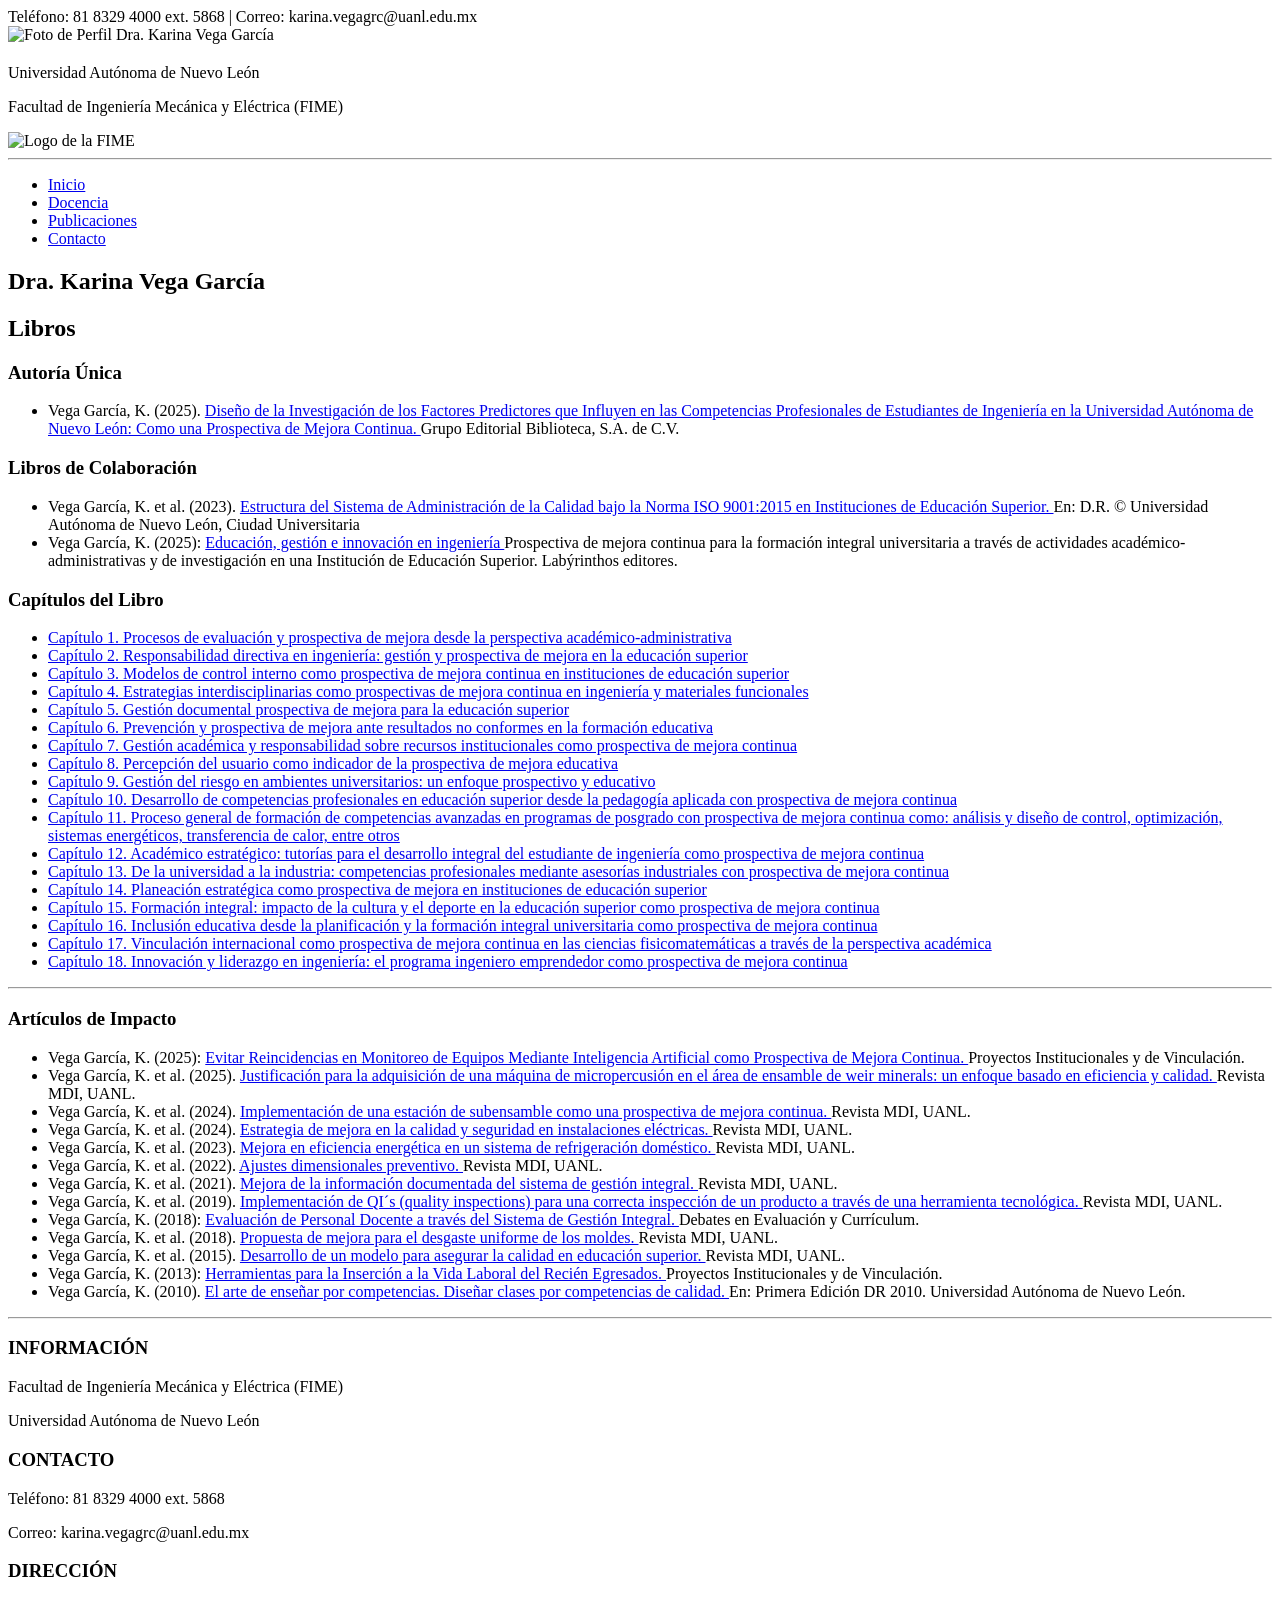
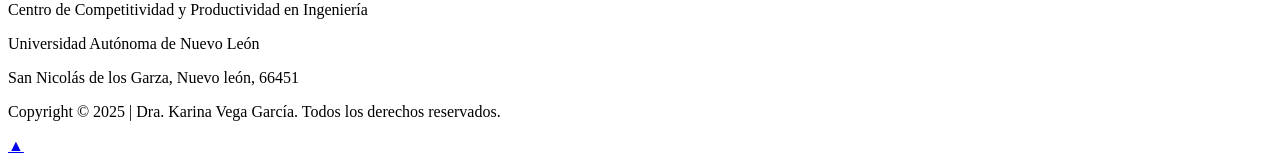
==== publicaciones.html @ 1be4e5f9 "Update publicaciones.html" ====
<!DOCTYPE html>
<html lang="es">
<head>
    <meta charset="UTF-8">
    <meta name="viewport" content="width=device-width, initial-scale=1.0">
    <title>Dra. Karina Vega García - Publicaciones</title>
    <link rel="stylesheet" href="styles.css"> 
</head>
<body>

    <div class="top-bar-wrapper">
        <div class="top-bar-content">
            <span>Teléfono: 81 8329 4000 ext. 5868</span> | <span>Correo: karina.vegagrc@uanl.edu.mx</span>
        </div>
    </div>

    <div class="header-main-wrapper">
        <div class="header-info-content">
            <div class="profile-header">
                <img src="karina_vega.jpg" alt="Foto de Perfil Dra. Karina Vega García" class="profile-pic-large">
                <div class="text-info">
                    <h2></h2> 
                    <p>Universidad Autónoma de Nuevo León</p>
                    <p>Facultad de Ingeniería Mecánica y Eléctrica (FIME)</p>
                </div>
            </div>
            <div class="university-logo">
                <img src="fime-logo.png" alt="Logo de la FIME" class="uni-logo"> 
            </div>
        </div>
        <hr class="header-separator">
    </div>

    <nav class="main-nav-lines">
        <div class="nav-content">
            <ul>
                <li><a href="index.html">Inicio</a></li>
                <li><a href="docencia.html">Docencia</a></li>
                <li><a href="publicaciones.html" class="active">Publicaciones</a></li>
                <li><a href="contacto.html">Contacto</a></li>
            </ul>
        </div>
    </nav>

    <section id="name-title" class="name-section-title">
        <div class="name-content-wrapper">
            <h1>Dra. Karina Vega García</h1>
        </div>
    </section>

    <div class="container-full-width"> 
        <div class="main-content">

            <section id="publications">
                <h1 class="section-title">Libros</h1>
                
<h3 class="section-title">Autoría Única</h3>
<ul>
    <li>
        Vega García, K. (2025). 
        <a href="https://www.labiblioteca.com.mx/product-page/dise%C3%B1o-de-la-investigaci%C3%B3n-de-los-factores-predictores-que-influyen" target="_blank">
            Diseño de la Investigación de los Factores Predictores que Influyen en las Competencias Profesionales de Estudiantes de Ingeniería en la Universidad Autónoma de Nuevo León: Como una Prospectiva de Mejora Continua.
        </a>
        Grupo Editorial Biblioteca, S.A. de C.V.
    </li>
</ul>

<h3 class="section-title">Libros de Colaboración</h3>
    <ul>
                    <li>
                        Vega García, K. et al. (2023). 
        <a href="ISBN 978-607-27-2228-61762886632226.pdf" target="_blank">
            Estructura del Sistema de Administración de la Calidad bajo la Norma ISO 9001:2015 en Instituciones de Educación Superior.
        </a> 
        En: D.R. © Universidad Autónoma de Nuevo León, Ciudad Universitaria  
                    </li>
        <li>
            Vega García, K. (2025): 
            <a href="https://drive.google.com/file/d/12n0PKuskRUk8puQH6bVcy0Ap1fVvn__P/view?usp=sharing" target="_blank">
                            Educación, gestión e innovación en ingeniería
            </a>
            Prospectiva de mejora continua para la formación integral universitaria a través de actividades
            académico-administrativas y de investigación en una Institución de Educación Superior. Labýrinthos editores.
        </li>
</ul>

<h3 class="section-title">Capítulos del Libro</h3>
    <ul>
        <li>
            <a href="Docs/CUARTAS EDUCACIÓN, GESTIÓN E INNOVACIÓN EN INGENIERÍA (1).pdf#page=11" target="_blank">
                Capítulo 1. Procesos de evaluación y prospectiva de
                mejora desde la perspectiva académico-administrativa
            </a>
        </li>
        <li>
            <a href="Docs/CUARTAS EDUCACIÓN, GESTIÓN E INNOVACIÓN EN INGENIERÍA (1).pdf#page=23" target="_blank">
                Capítulo 2. Responsabilidad directiva en ingeniería:
                gestión y prospectiva de mejora en la educación
                superior
            </a>
        </li>
        <li>
            <a href="Docs/CUARTAS EDUCACIÓN, GESTIÓN E INNOVACIÓN EN INGENIERÍA (1).pdf#page=47" target="_blank">
                Capítulo 3. Modelos de control interno como
                prospectiva de mejora continua en instituciones de
                educación superior
            </a>
        </li>
        <li>
            <a href="Docs/CUARTAS EDUCACIÓN, GESTIÓN E INNOVACIÓN EN INGENIERÍA (1).pdf#page=59" target="_blank">
                Capítulo 4. Estrategias interdisciplinarias como
                prospectivas de mejora continua en ingeniería y
                materiales funcionales
            </a>
        </li>
        <li>
            <a href="Docs/CUARTAS EDUCACIÓN, GESTIÓN E INNOVACIÓN EN INGENIERÍA (1).pdf#page=75" target="_blank">
                Capítulo 5. Gestión documental prospectiva de mejora
                para la educación superior
            </a>
        </li>
        <li>
            <a href="Docs/CUARTAS EDUCACIÓN, GESTIÓN E INNOVACIÓN EN INGENIERÍA (1).pdf#page=99" target="_blank">
                Capítulo 6. Prevención y prospectiva de mejora ante
                resultados no conformes en la formación educativa
            </a>
        </li>
        <li>
            <a href="Docs/CUARTAS EDUCACIÓN, GESTIÓN E INNOVACIÓN EN INGENIERÍA (1).pdf#page=111" target="_blank">
                Capítulo 7. Gestión académica y responsabilidad sobre
                recursos institucionales como prospectiva de mejora
                continua
            </a>
        </li>
        <li>
            <a href="Docs/CUARTAS EDUCACIÓN, GESTIÓN E INNOVACIÓN EN INGENIERÍA (1).pdf#page=127" target="_blank">
                Capítulo 8. Percepción del usuario como indicador de
                la prospectiva de mejora educativa
            </a>
        </li>
        <li>
            <a href="Docs/CUARTAS EDUCACIÓN, GESTIÓN E INNOVACIÓN EN INGENIERÍA (1).pdf#page=139" target="_blank">
                Capítulo 9. Gestión del riesgo en ambientes
                universitarios: un enfoque prospectivo y educativo
            </a>
        </li>
        <li>
            <a href="Docs/CUARTAS EDUCACIÓN, GESTIÓN E INNOVACIÓN EN INGENIERÍA (1).pdf#page=151" target="_blank">
                Capítulo 10. Desarrollo de competencias profesionales
                en educación superior desde la pedagogía aplicada con
                prospectiva de mejora continua
            </a>
        </li>
        <li>
            <a href="Docs/CUARTAS EDUCACIÓN, GESTIÓN E INNOVACIÓN EN INGENIERÍA (1).pdf#page=165" target="_blank">
                Capítulo 11. Proceso general de formación de
                competencias avanzadas en programas de posgrado
                con prospectiva de mejora continua como: análisis y
                diseño de control, optimización, sistemas energéticos,
                transferencia de calor, entre otros
            </a>
        </li>
        <li>
            <a href="Docs/CUARTAS EDUCACIÓN, GESTIÓN E INNOVACIÓN EN INGENIERÍA (1).pdf#page=179" target="_blank">
                Capítulo 12. Académico estratégico: tutorías para el
                desarrollo integral del estudiante de ingeniería como
                prospectiva de mejora continua
            </a>
        </li>
        <li>
            <a href="Docs/CUARTAS EDUCACIÓN, GESTIÓN E INNOVACIÓN EN INGENIERÍA (1).pdf#page=187" target="_blank">
                Capítulo 13. De la universidad a la industria:
                competencias profesionales mediante asesorías
                industriales con prospectiva de mejora continua
            </a>
        </li>
        <li>
            <a href="Docs/CUARTAS EDUCACIÓN, GESTIÓN E INNOVACIÓN EN INGENIERÍA (1).pdf#page=197" target="_blank">
                Capítulo 14. Planeación estratégica como prospectiva
                de mejora en instituciones de educación superior
            </a>
        </li>
        <li>
            <a href="Docs/CUARTAS EDUCACIÓN, GESTIÓN E INNOVACIÓN EN INGENIERÍA (1).pdf#page=207" target="_blank">
                Capítulo 15. Formación integral: impacto de la cultura y
                el deporte en la educación superior como prospectiva
                de mejora continua
            </a>
        </li>
        <li>
            <a href="Docs/CUARTAS EDUCACIÓN, GESTIÓN E INNOVACIÓN EN INGENIERÍA (1).pdf#page=219" target="_blank">
                Capítulo 16. Inclusión educativa desde la planificación
                y la formación integral universitaria como prospectiva
                de mejora continua
            </a>
        </li>
        <li>
            <a href="Docs/CUARTAS EDUCACIÓN, GESTIÓN E INNOVACIÓN EN INGENIERÍA (1).pdf#page=233" target="_blank">
                Capítulo 17. Vinculación internacional como
                prospectiva de mejora continua en las ciencias
                fisicomatemáticas a través de la perspectiva académica
            </a>
        </li>
        <li>
            <a href="Docs/CUARTAS EDUCACIÓN, GESTIÓN E INNOVACIÓN EN INGENIERÍA (1).pdf#page=245" target="_blank">
                Capítulo 18. Innovación y liderazgo en ingeniería: el
                programa ingeniero emprendedor como prospectiva de
                mejora continua
            </a>
        </li>
    </ul>
                
<hr>
            
            <section id="publications">
                <h1 class="section-title">Artículos de Impacto</h1>
                
                <ul>

                    
                    <li>
                        Vega García, K. (2025): <a href="https://tlapiakali.conahcyt.mx/s/jBXn7eZQ9JHzLqt" target="_blank">
                            Evitar Reincidencias en Monitoreo de Equipos Mediante Inteligencia Artificial como Prospectiva de Mejora Continua.
                        </a>
                        Proyectos Institucionales y de Vinculación.
                    </li>
                    <li>
                        Vega García, K. et al. (2025). 
                        <a href="https://mdi.uanl.mx/index.php/revista/article/view/329" target="_blank">
                            Justificación para la adquisición de una máquina de micropercusión en el área de ensamble de weir minerals: un enfoque basado en eficiencia y calidad.
                        </a> 
                        Revista MDI, UANL.
                    </li>

                    <li>
                        Vega García, K. et al. (2024). 
                        <a href="https://mdi.uanl.mx/index.php/revista/article/view/331" target="_blank">
                            Implementación de una estación de subensamble como una prospectiva de mejora continua.
                        </a> 
                        Revista MDI, UANL.
                    </li>
                    <li>
                        Vega García, K. et al. (2024). 
                        <a href="https://mdi.uanl.mx/index.php/revista/article/view/241" target="_blank">
                            Estrategia de mejora en la calidad y seguridad en instalaciones eléctricas.
                        </a> 
                        Revista MDI, UANL.
                    </li>
                    
                    <li>
                        Vega García, K. et al. (2023). 
                        <a href="https://mdi.uanl.mx/index.php/revista/article/view/309" target="_blank">
                            Mejora en eficiencia energética en un sistema de refrigeración doméstico.
                        </a> 
                        Revista MDI, UANL.
                    </li>
                    
                    <li>
                        Vega García, K. et al. (2022). 
                        <a href="https://mdi.uanl.mx/index.php/revista/article/view/295" target="_blank">
                            Ajustes dimensionales preventivo.
                        </a> 
                        Revista MDI, UANL.
                    </li>
                    
                    <li>
                        Vega García, K. et al. (2021). 
                        <a href="https://mdi.uanl.mx/index.php/revista/article/view/270" target="_blank">
                            Mejora de la información documentada del sistema de gestión integral.
                        </a> 
                        Revista MDI, UANL.
                    </li>

                    <li>
                        Vega García, K. et al. (2019). 
                        <a href="https://mdi.uanl.mx/index.php/revista/article/view/226" target="_blank">
                            Implementación de QI´s (quality inspections) para una correcta inspección de un producto a través de una herramienta tecnológica.
                        </a> 
                        Revista MDI, UANL.
                    </li>

                    <li>
                        Vega García, K. (2018): <a href="https://tlapiakali.conahcyt.mx/s/pPfeYkRftjCfF49" target="_blank">
                            Evaluación de Personal Docente a través del Sistema de Gestión Integral.
                        </a>
                        Debates en Evaluación y Currículum.
                    </li>
                    <li>
                        Vega García, K. et al. (2018). 
                        <a href="https://mdi.uanl.mx/index.php/revista/article/view/205" target="_blank">
                            Propuesta de mejora para el desgaste uniforme de los moldes.
                        </a> 
                        Revista MDI, UANL.
                    </li> 
                    
                    <li>
                        Vega García, K. et al. (2015). 
                        <a href="https://mdi.uanl.mx/index.php/revista/article/view/177" target="_blank">
                            Desarrollo de un modelo para asegurar la calidad en educación superior.
                        </a> 
                        Revista MDI, UANL.               
                    </li>

                    <li>
                        Vega García, K. (2013): <a href="https://tlapiakali.conahcyt.mx/s/5bZ7d839f4cLHDX" target="_blank">
                            Herramientas para la Inserción a la Vida Laboral del Recién Egresados.
                        </a>
                        Proyectos Institucionales y de Vinculación.
                    </li>

                    <li>
                        Vega García, K. (2010). 
                        <a href="https://scholar.google.com/scholar?hl=es&as_sdt=0,5&cluster=15657318764604709361" target="_blank">
                           El arte de enseñar por competencias. Diseñar clases por competencias de calidad.
                        </a>
                        En: Primera Edición DR 2010. Universidad Autónoma de Nuevo León.
                    </li>
                    
                </ul>
                <hr>
                
            </section>
            
        </div>
    </div>

    <footer>
        <div class="footer-widgets-wrapper">
            <div class="footer-content-columns">
                
                <div class="footer-column info">
                    <h3>INFORMACIÓN</h3>
                    <p>Facultad de Ingeniería Mecánica y Eléctrica (FIME)</p>
                    <p>Universidad Autónoma de Nuevo León</p>
                </div>

                <div class="footer-column contact">
                    <h3>CONTACTO</h3>
                    <p>Teléfono: 81 8329 4000 ext. 5868</p>
                    <p>Correo: karina.vegagrc@uanl.edu.mx</p>
                </div>

                <div class="footer-column address">
                    <h3>DIRECCIÓN</h3>
                    <p>Centro de Competitividad y Productividad en Ingeniería</p>
                    <p>Universidad Autónoma de Nuevo León</p>
                    <p>San Nicolás de los Garza, Nuevo león, 66451</p>
                </div>
                
            </div>
        </div>
        
        <div class="footer-copyright">
            <div class="copyright-content">
                <p>Copyright © 2025 | Dra. Karina Vega García. Todos los derechos reservados.</p>
                <a href="#top" class="back-to-top">▲</a>
            </div>
        </div>
    </footer>

</body>
</html>
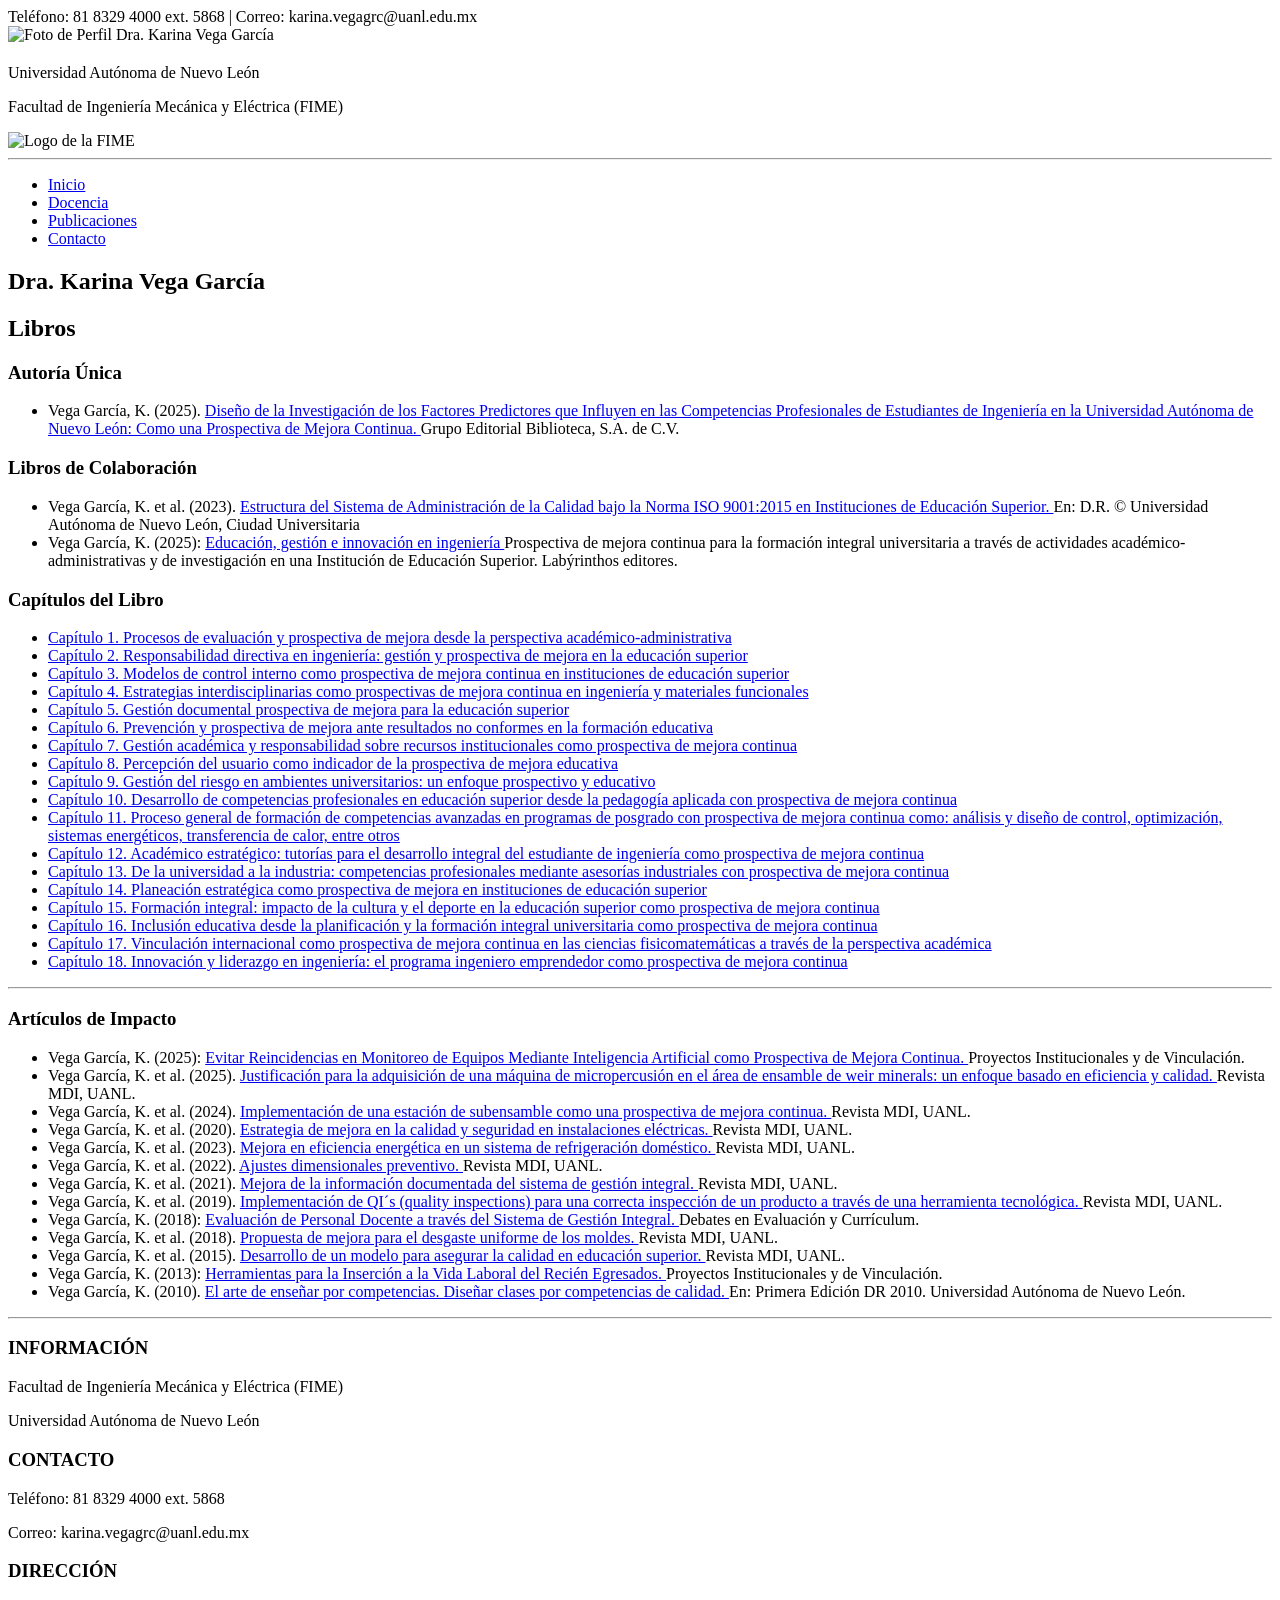
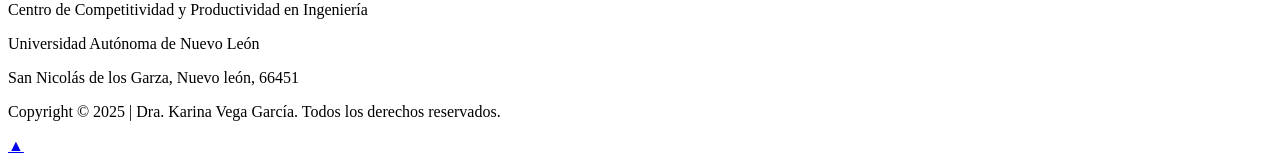
==== commit d6d068af: "Update publicaciones.html" ====
--- a/publicaciones.html
+++ b/publicaciones.html
@@ -240,7 +240,7 @@
                         Revista MDI, UANL.
                     </li>
                     <li>
-                        Vega García, K. et al. (2024). 
+                        Vega García, K. et al. (2020). 
                         <a href="https://mdi.uanl.mx/index.php/revista/article/view/241" target="_blank">
                             Estrategia de mejora en la calidad y seguridad en instalaciones eléctricas.
                         </a> 
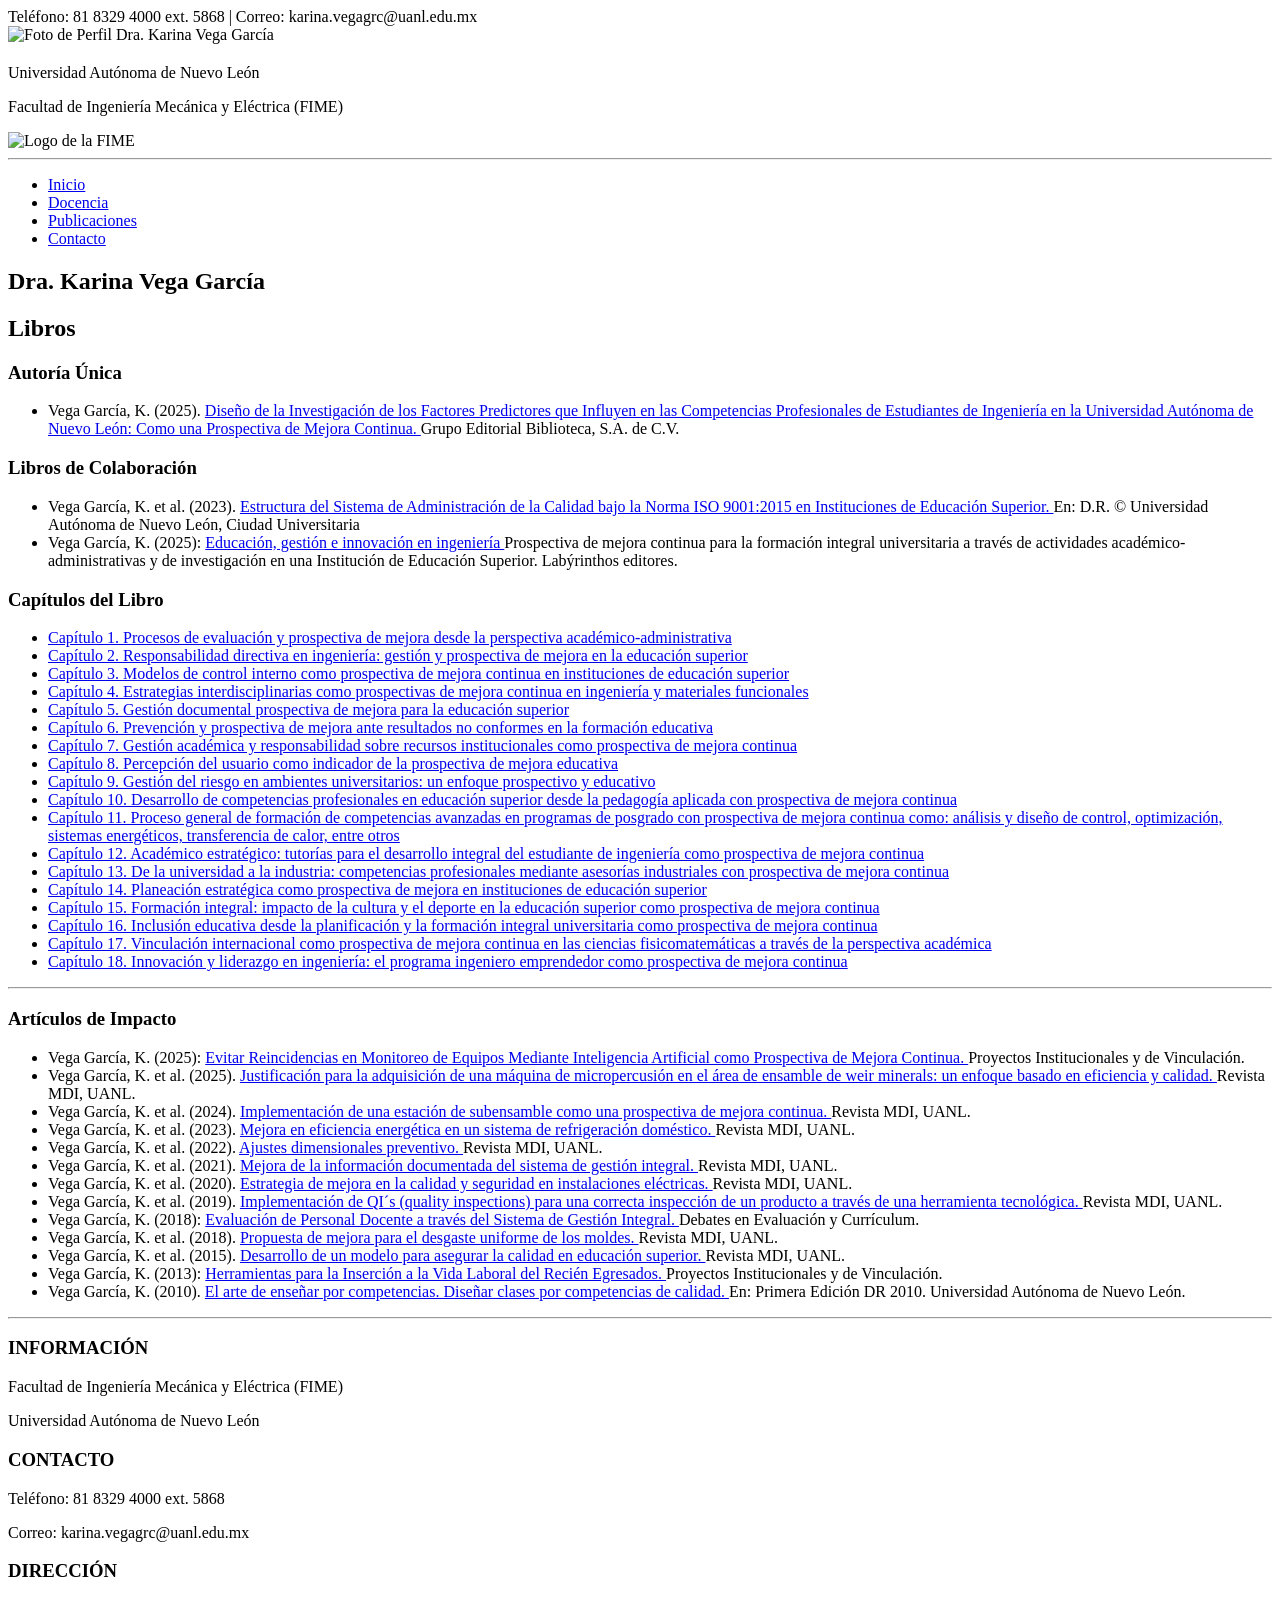
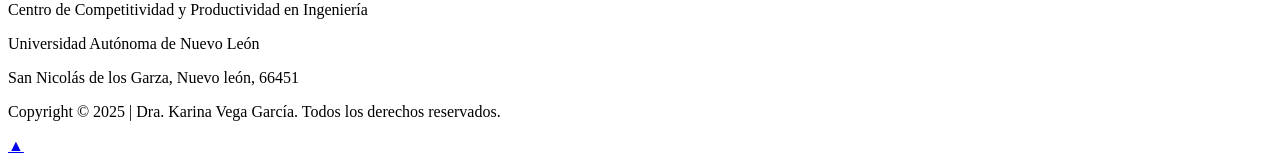
==== commit 8f223752: "Update publicaciones.html" ====
--- a/publicaciones.html
+++ b/publicaciones.html
@@ -239,34 +239,35 @@
                         </a> 
                         Revista MDI, UANL.
                     </li>
+                    
+                    <li>
+                        Vega García, K. et al. (2023). 
+                        <a href="https://mdi.uanl.mx/index.php/revista/article/view/309" target="_blank">
+                            Mejora en eficiencia energética en un sistema de refrigeración doméstico.
+                        </a> 
+                        Revista MDI, UANL.
+                    </li>
+                    
+                    <li>
+                        Vega García, K. et al. (2022). 
+                        <a href="https://mdi.uanl.mx/index.php/revista/article/view/295" target="_blank">
+                            Ajustes dimensionales preventivo.
+                        </a> 
+                        Revista MDI, UANL.
+                    </li>
+                    
+                    <li>
+                        Vega García, K. et al. (2021). 
+                        <a href="https://mdi.uanl.mx/index.php/revista/article/view/270" target="_blank">
+                            Mejora de la información documentada del sistema de gestión integral.
+                        </a> 
+                        Revista MDI, UANL.
+                    </li>
+
                     <li>
                         Vega García, K. et al. (2020). 
                         <a href="https://mdi.uanl.mx/index.php/revista/article/view/241" target="_blank">
                             Estrategia de mejora en la calidad y seguridad en instalaciones eléctricas.
-                        </a> 
-                        Revista MDI, UANL.
-                    </li>
-                    
-                    <li>
-                        Vega García, K. et al. (2023). 
-                        <a href="https://mdi.uanl.mx/index.php/revista/article/view/309" target="_blank">
-                            Mejora en eficiencia energética en un sistema de refrigeración doméstico.
-                        </a> 
-                        Revista MDI, UANL.
-                    </li>
-                    
-                    <li>
-                        Vega García, K. et al. (2022). 
-                        <a href="https://mdi.uanl.mx/index.php/revista/article/view/295" target="_blank">
-                            Ajustes dimensionales preventivo.
-                        </a> 
-                        Revista MDI, UANL.
-                    </li>
-                    
-                    <li>
-                        Vega García, K. et al. (2021). 
-                        <a href="https://mdi.uanl.mx/index.php/revista/article/view/270" target="_blank">
-                            Mejora de la información documentada del sistema de gestión integral.
                         </a> 
                         Revista MDI, UANL.
                     </li>
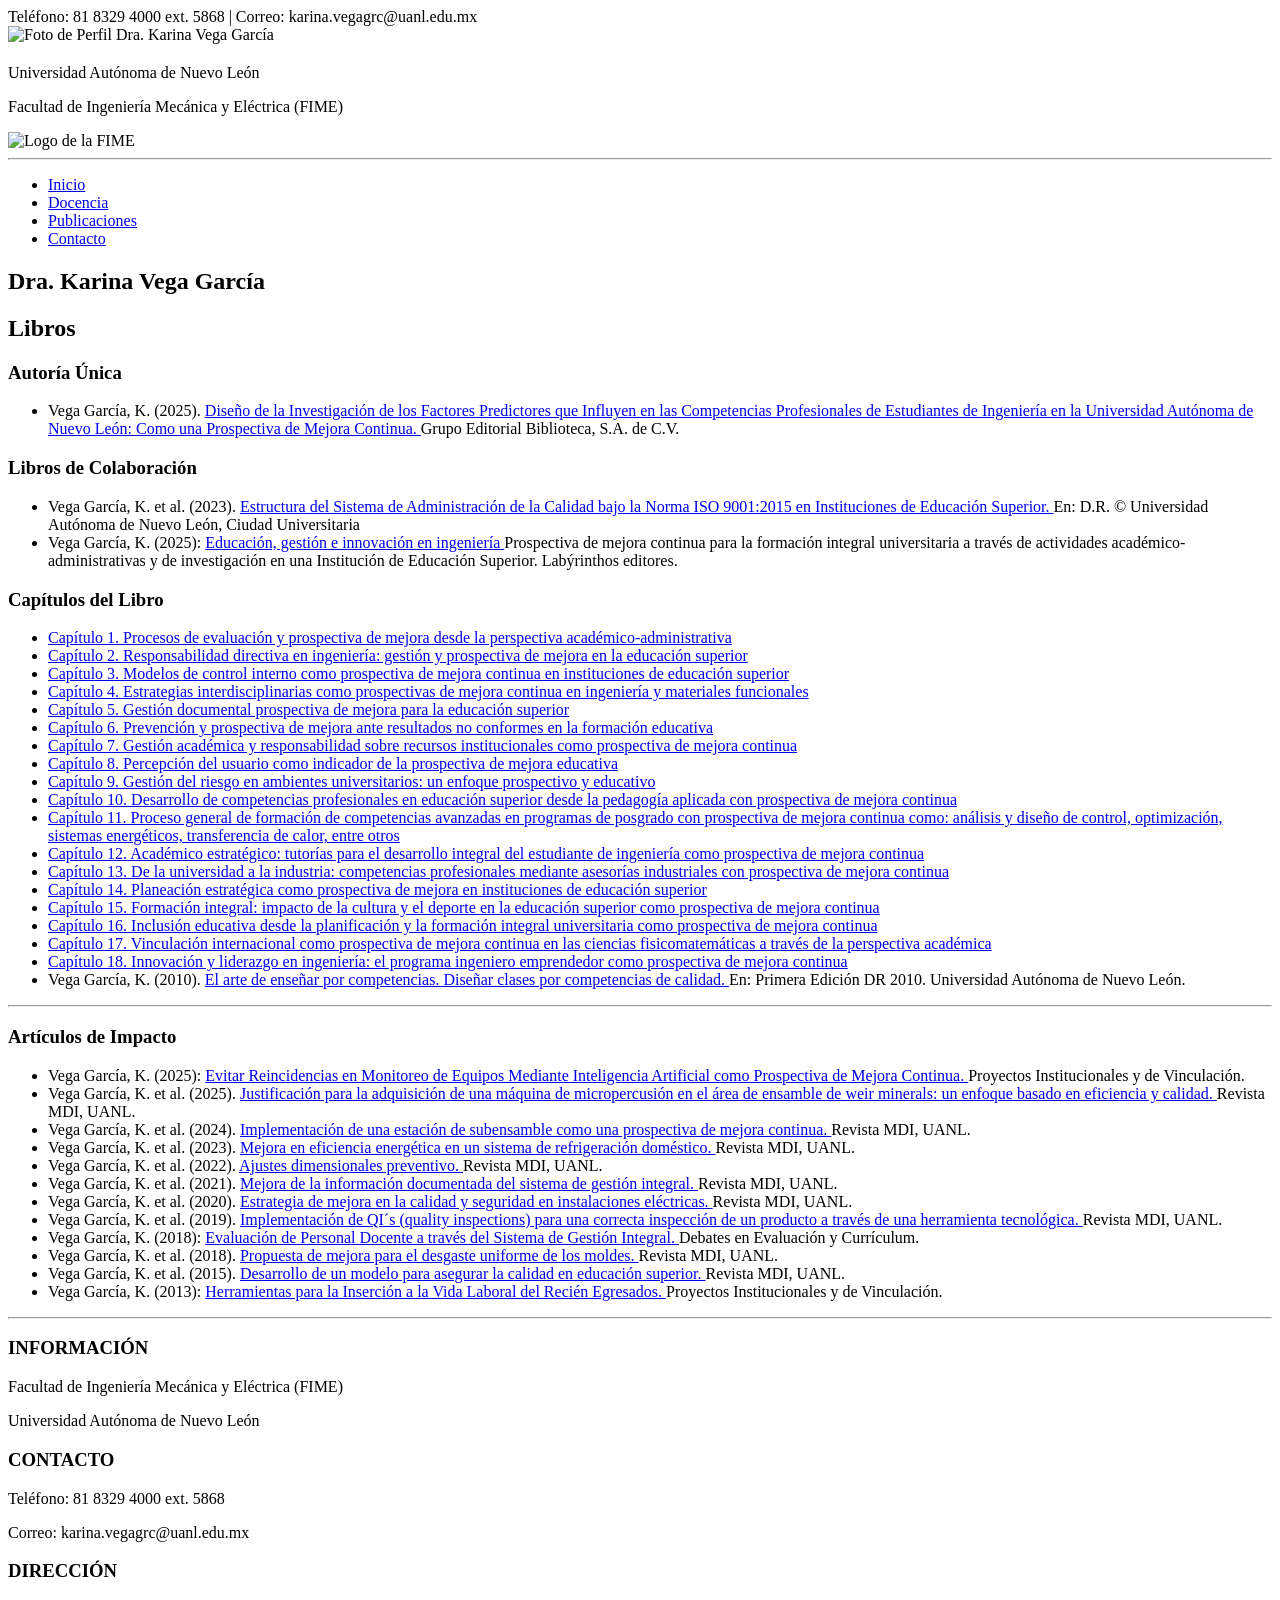
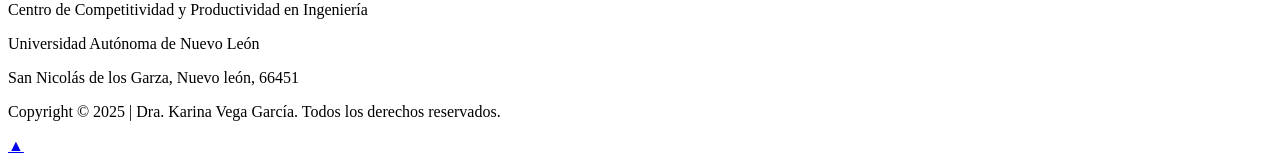
==== commit 5a1dffb6: "Update publicaciones.html" ====
--- a/publicaciones.html
+++ b/publicaciones.html
@@ -208,6 +208,13 @@
                 mejora continua
             </a>
         </li>
+        <li>
+            Vega García, K. (2010). 
+            <a href="https://scholar.google.com/scholar?hl=es&as_sdt=0,5&cluster=15657318764604709361" target="_blank">
+               El arte de enseñar por competencias. Diseñar clases por competencias de calidad.
+            </a>
+            En: Primera Edición DR 2010. Universidad Autónoma de Nuevo León.
+        </li>
     </ul>
                 
 <hr>
@@ -307,14 +314,6 @@
                             Herramientas para la Inserción a la Vida Laboral del Recién Egresados.
                         </a>
                         Proyectos Institucionales y de Vinculación.
-                    </li>
-
-                    <li>
-                        Vega García, K. (2010). 
-                        <a href="https://scholar.google.com/scholar?hl=es&as_sdt=0,5&cluster=15657318764604709361" target="_blank">
-                           El arte de enseñar por competencias. Diseñar clases por competencias de calidad.
-                        </a>
-                        En: Primera Edición DR 2010. Universidad Autónoma de Nuevo León.
                     </li>
                     
                 </ul>
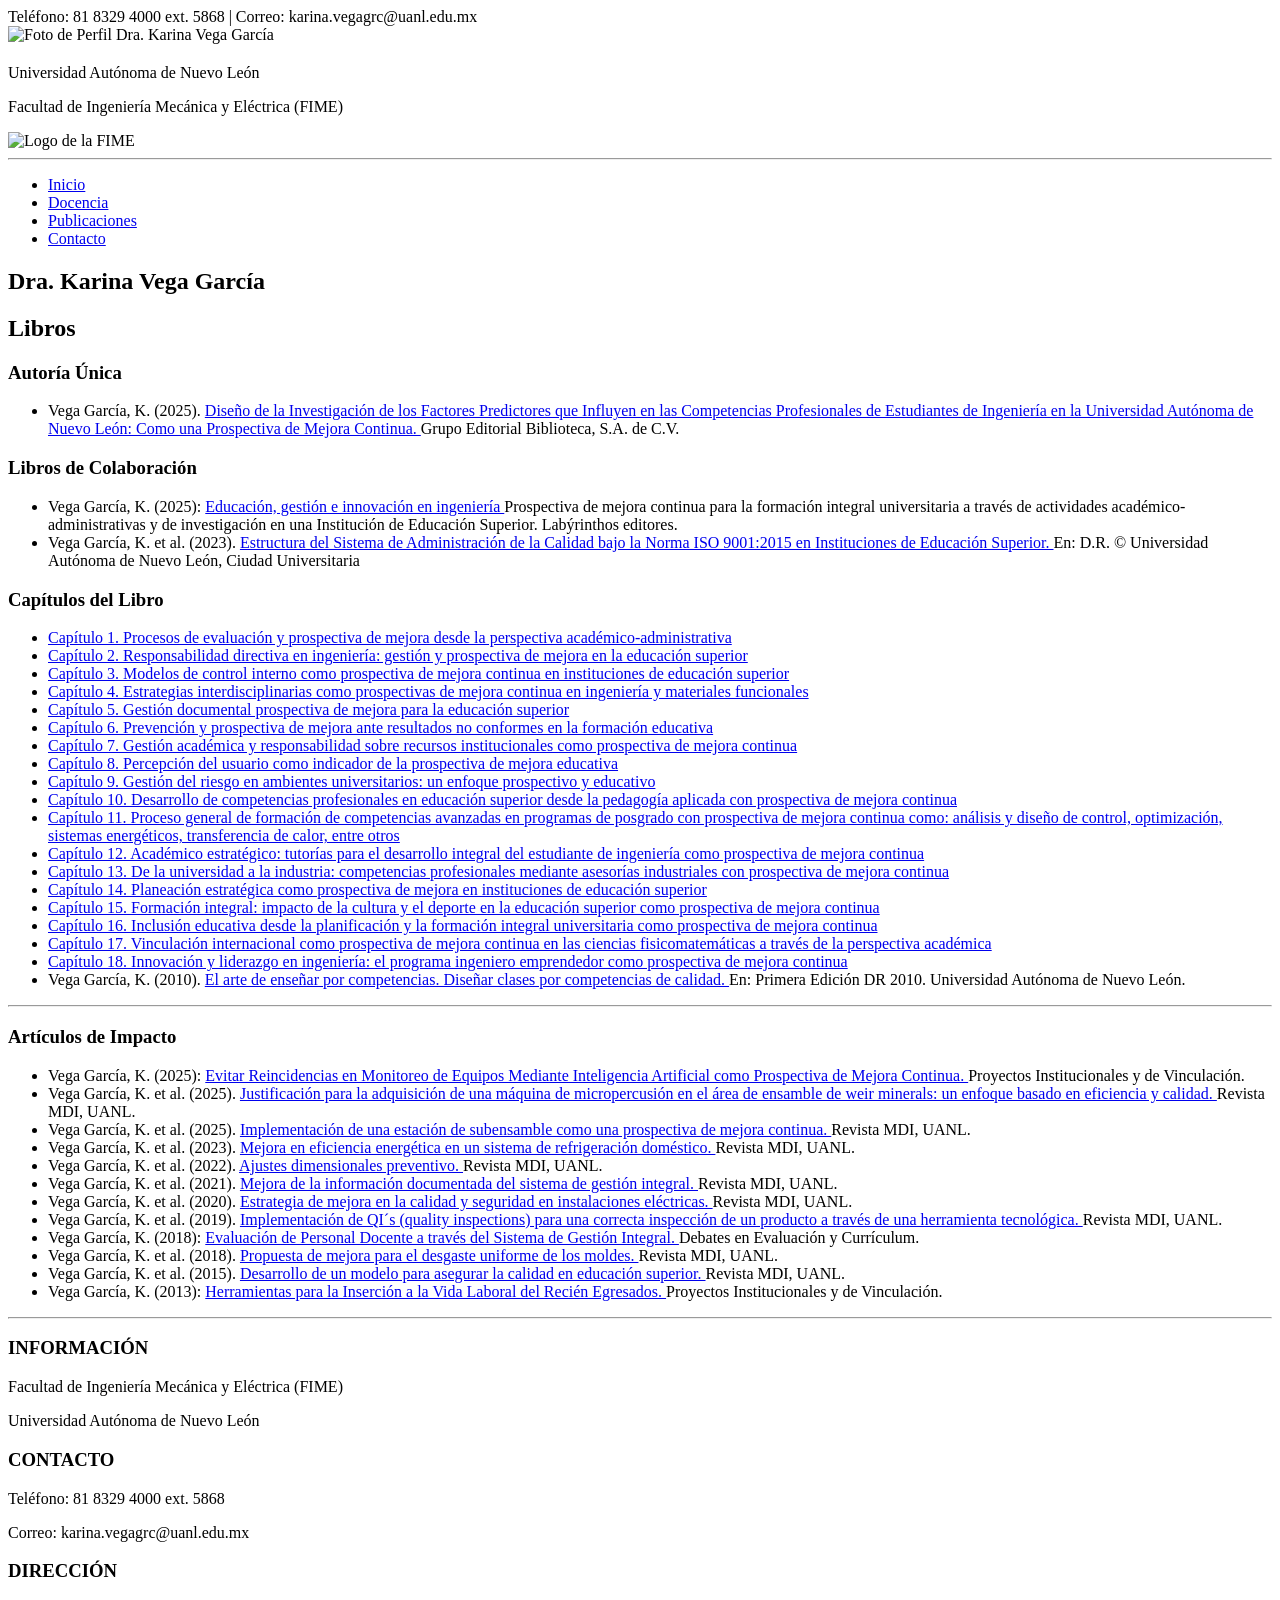
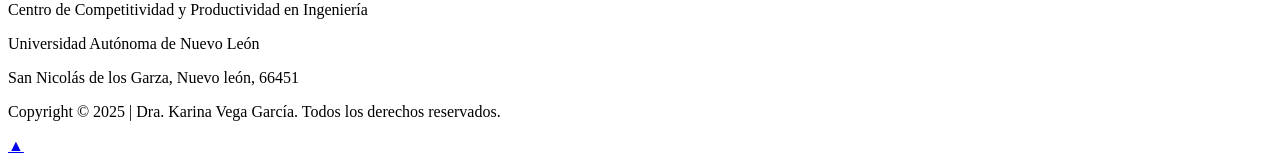
==== commit bd218e11: "Update publicaciones.html" ====
--- a/publicaciones.html
+++ b/publicaciones.html
@@ -67,13 +67,6 @@
 
 <h3 class="section-title">Libros de Colaboración</h3>
     <ul>
-                    <li>
-                        Vega García, K. et al. (2023). 
-        <a href="ISBN 978-607-27-2228-61762886632226.pdf" target="_blank">
-            Estructura del Sistema de Administración de la Calidad bajo la Norma ISO 9001:2015 en Instituciones de Educación Superior.
-        </a> 
-        En: D.R. © Universidad Autónoma de Nuevo León, Ciudad Universitaria  
-                    </li>
         <li>
             Vega García, K. (2025): 
             <a href="https://drive.google.com/file/d/12n0PKuskRUk8puQH6bVcy0Ap1fVvn__P/view?usp=sharing" target="_blank">
@@ -82,6 +75,13 @@
             Prospectiva de mejora continua para la formación integral universitaria a través de actividades
             académico-administrativas y de investigación en una Institución de Educación Superior. Labýrinthos editores.
         </li>
+        <li>
+            Vega García, K. et al. (2023). 
+            <a href="ISBN 978-607-27-2228-61762886632226.pdf" target="_blank">
+                Estructura del Sistema de Administración de la Calidad bajo la Norma ISO 9001:2015 en Instituciones de Educación Superior.
+            </a> 
+            En: D.R. © Universidad Autónoma de Nuevo León, Ciudad Universitaria  
+        </li>  
 </ul>
 
 <h3 class="section-title">Capítulos del Libro</h3>
@@ -240,7 +240,7 @@
                     </li>
 
                     <li>
-                        Vega García, K. et al. (2024). 
+                        Vega García, K. et al. (2025). 
                         <a href="https://mdi.uanl.mx/index.php/revista/article/view/331" target="_blank">
                             Implementación de una estación de subensamble como una prospectiva de mejora continua.
                         </a> 
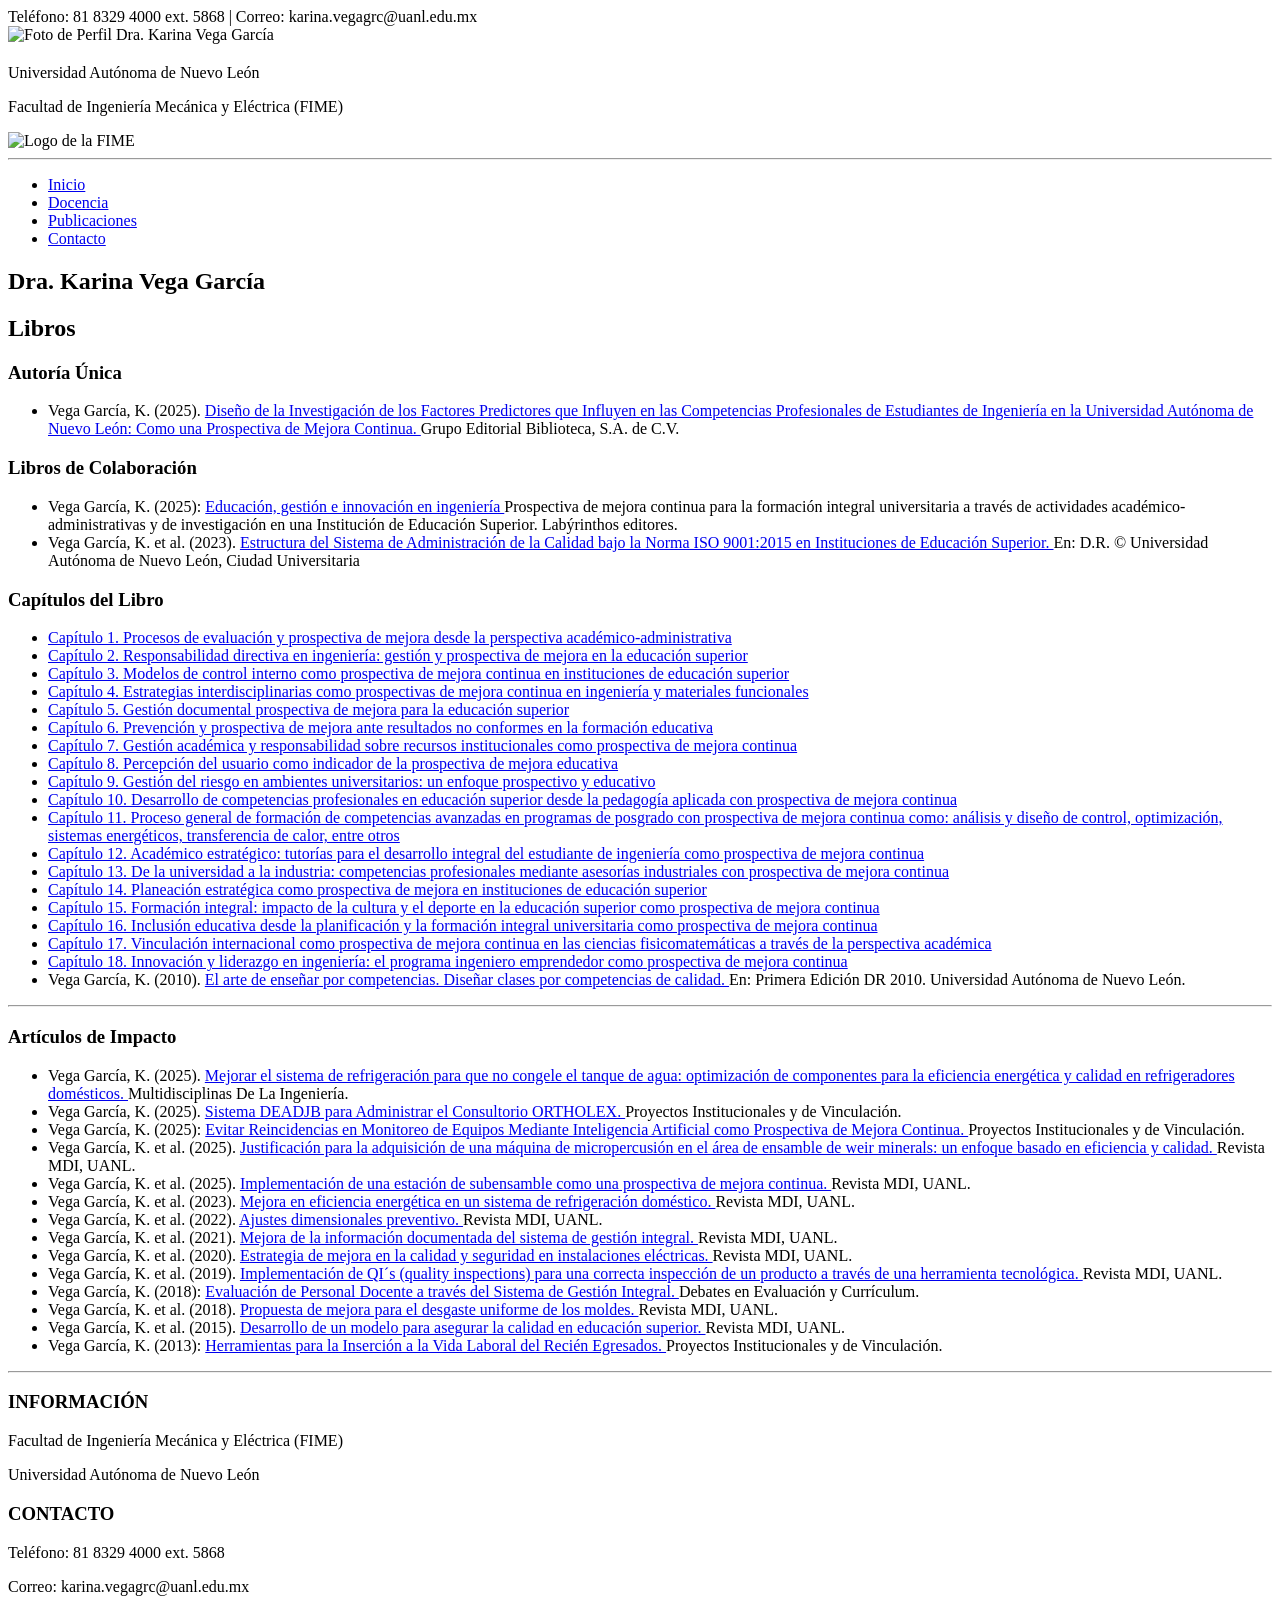
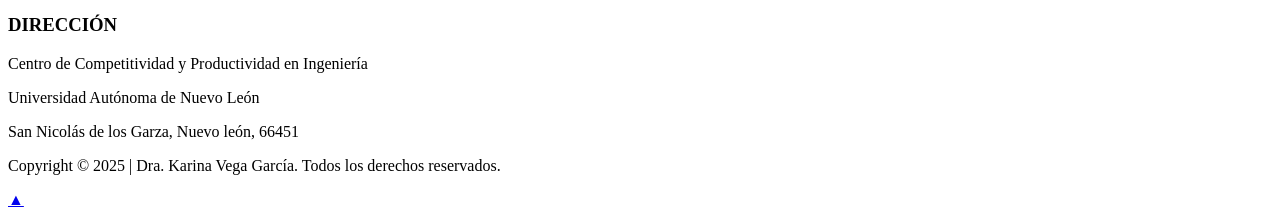
==== commit 2e4254ff: "Update publicaciones.html" ====
--- a/publicaciones.html
+++ b/publicaciones.html
@@ -223,8 +223,20 @@
                 <h1 class="section-title">Artículos de Impacto</h1>
                 
                 <ul>
-
-                    
+                    <li>
+                        Vega García, K. (2025). <a href="https://doi.org/10.29105/mdi.v13i22.347" target="_blank">
+                            Mejorar el sistema de refrigeración para que no congele el tanque de agua: 
+                            optimización de componentes para la eficiencia energética y calidad en refrigeradores domésticos.
+                        </a>
+                        Multidisciplinas De La Ingeniería.
+                    </li>
+                    <li>
+                        Vega García, K. (2025). <a href="http://www.proyectosinstitucionalesydevinculacion.com/pdf/impreso/REVISTA_PIV26_C28.pdf" target="_blank">
+                            Sistema DEADJB para Administrar el Consultorio ORTHOLEX. 
+                        </a>
+                        Proyectos Institucionales y de Vinculación. 
+                    </li>
+
                     <li>
                         Vega García, K. (2025): <a href="https://tlapiakali.conahcyt.mx/s/jBXn7eZQ9JHzLqt" target="_blank">
                             Evitar Reincidencias en Monitoreo de Equipos Mediante Inteligencia Artificial como Prospectiva de Mejora Continua.
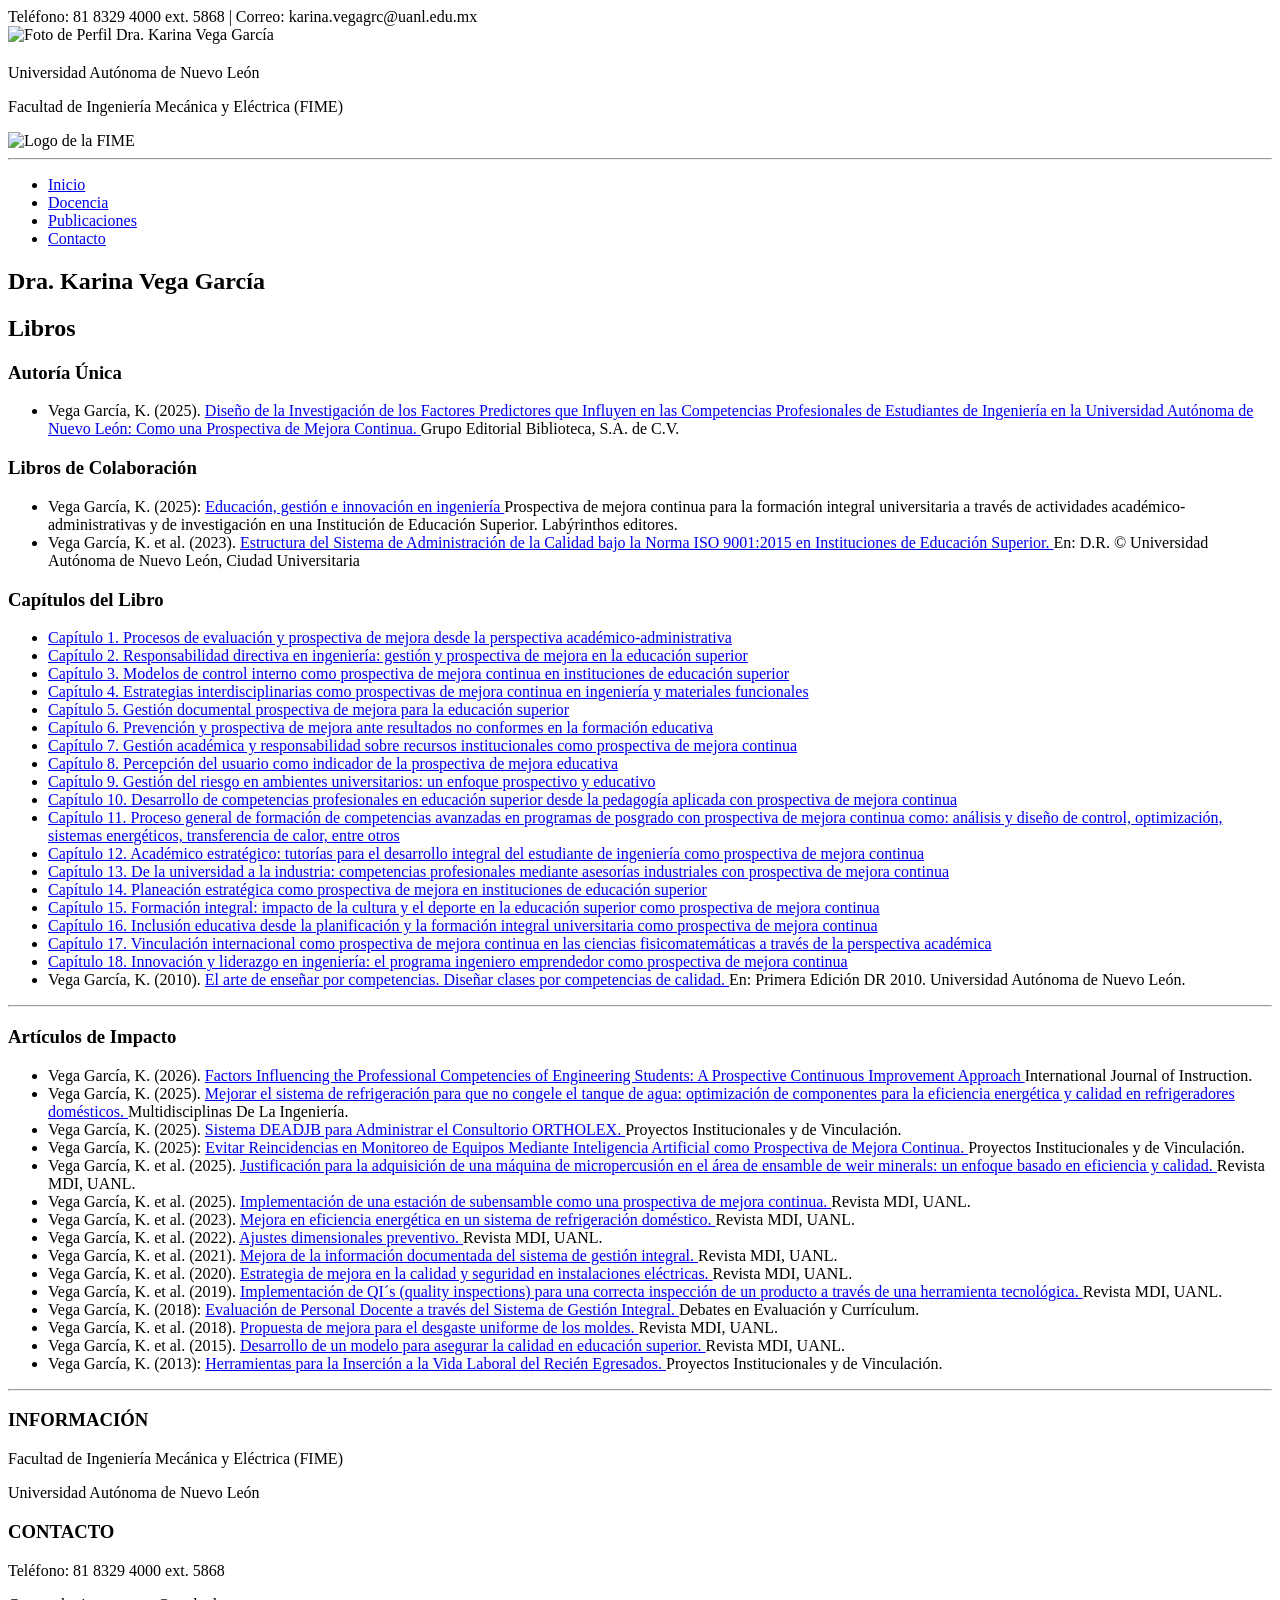
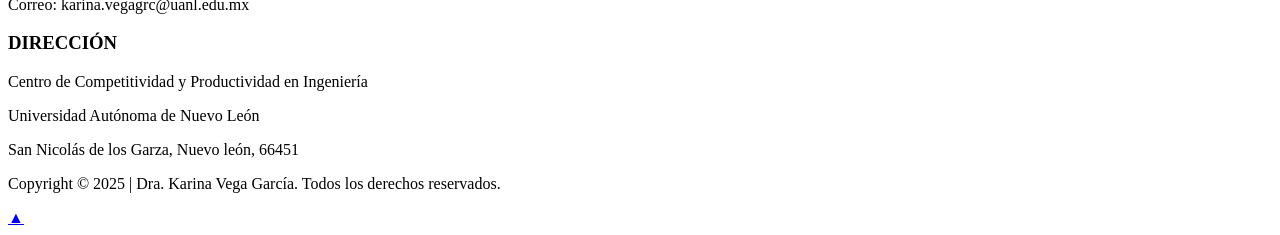
==== commit 3184bcf7: "Update publicaciones.html" ====
--- a/publicaciones.html
+++ b/publicaciones.html
@@ -223,6 +223,13 @@
                 <h1 class="section-title">Artículos de Impacto</h1>
                 
                 <ul>
+                    <li>    
+                        Vega García, K. (2026). <a href="https://www.e-iji.net/dosyalar/iji_2026_3_2.pdf" target="_blank">
+                            Factors Influencing the Professional Competencies of Engineering
+                            Students: A Prospective Continuous Improvement Approach 
+                        </a>
+                        International Journal of Instruction.
+                    </li>
                     <li>
                         Vega García, K. (2025). <a href="https://doi.org/10.29105/mdi.v13i22.347" target="_blank">
                             Mejorar el sistema de refrigeración para que no congele el tanque de agua: 
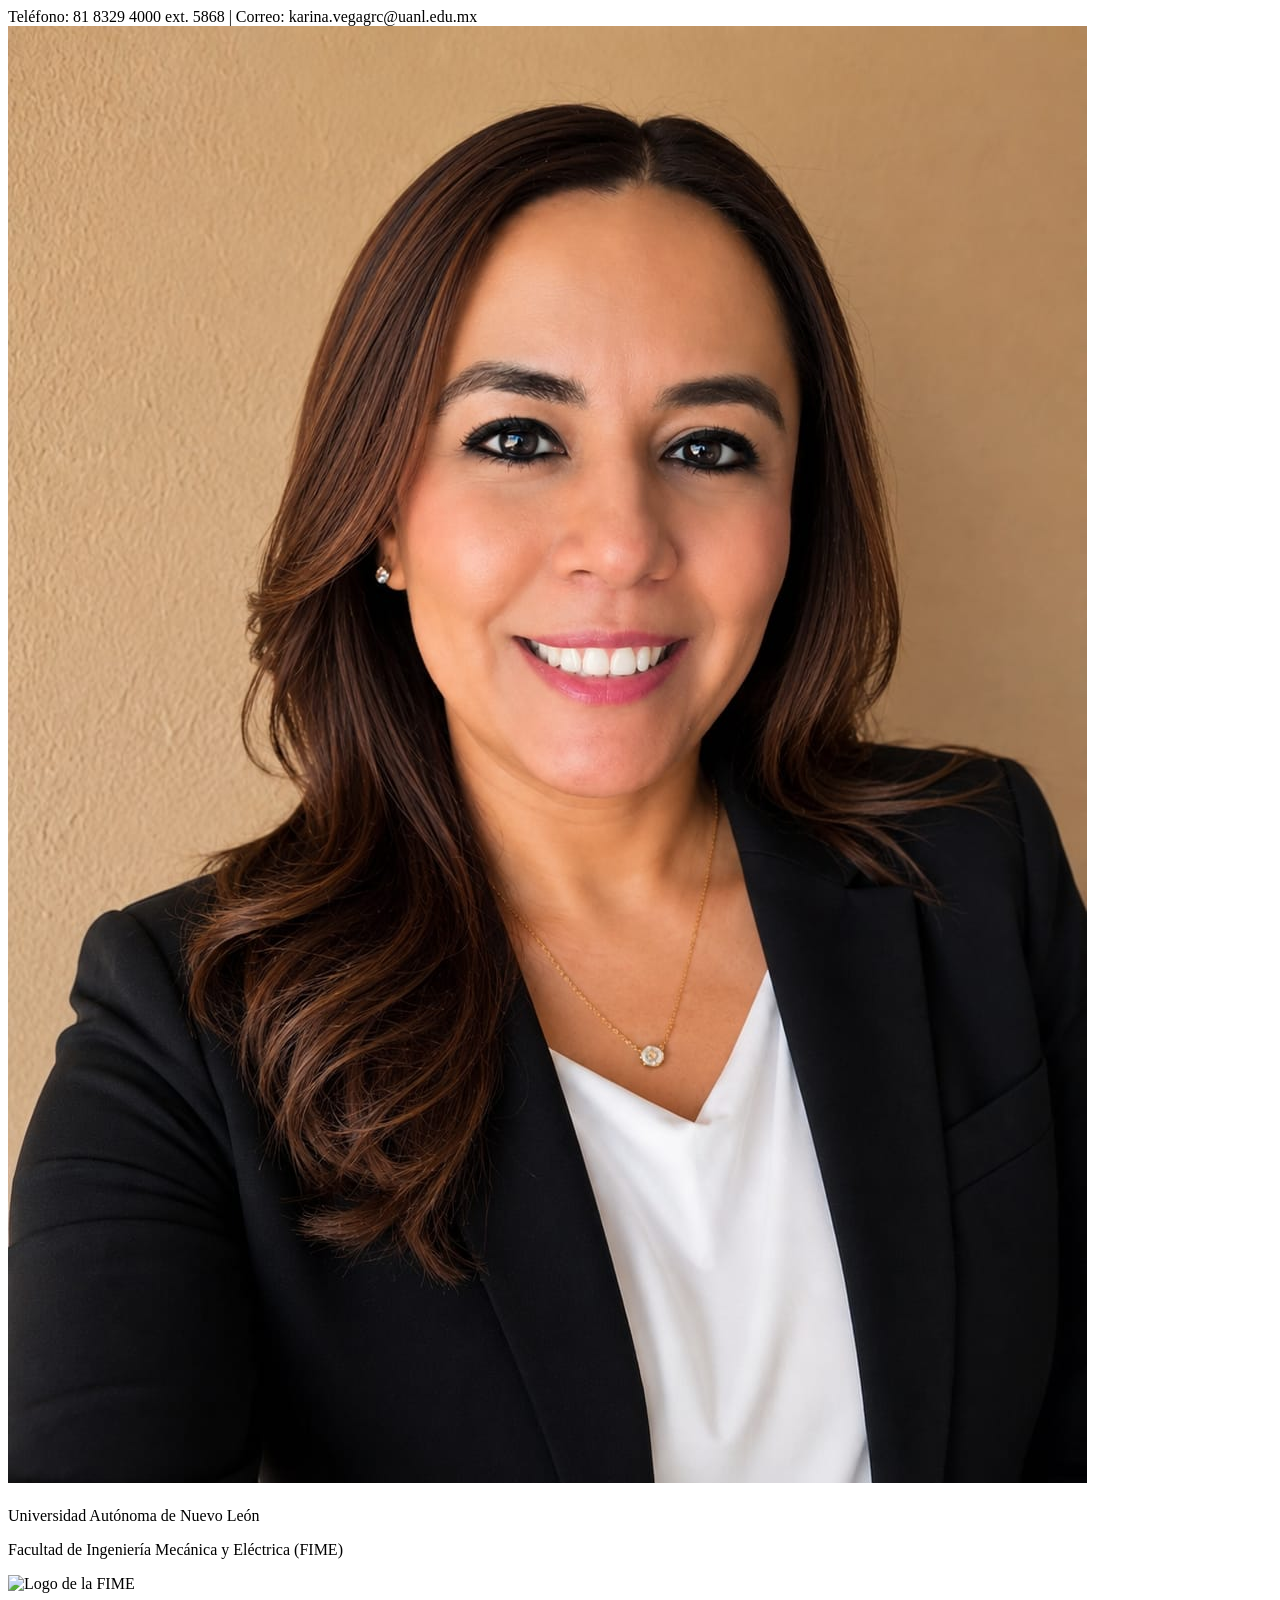
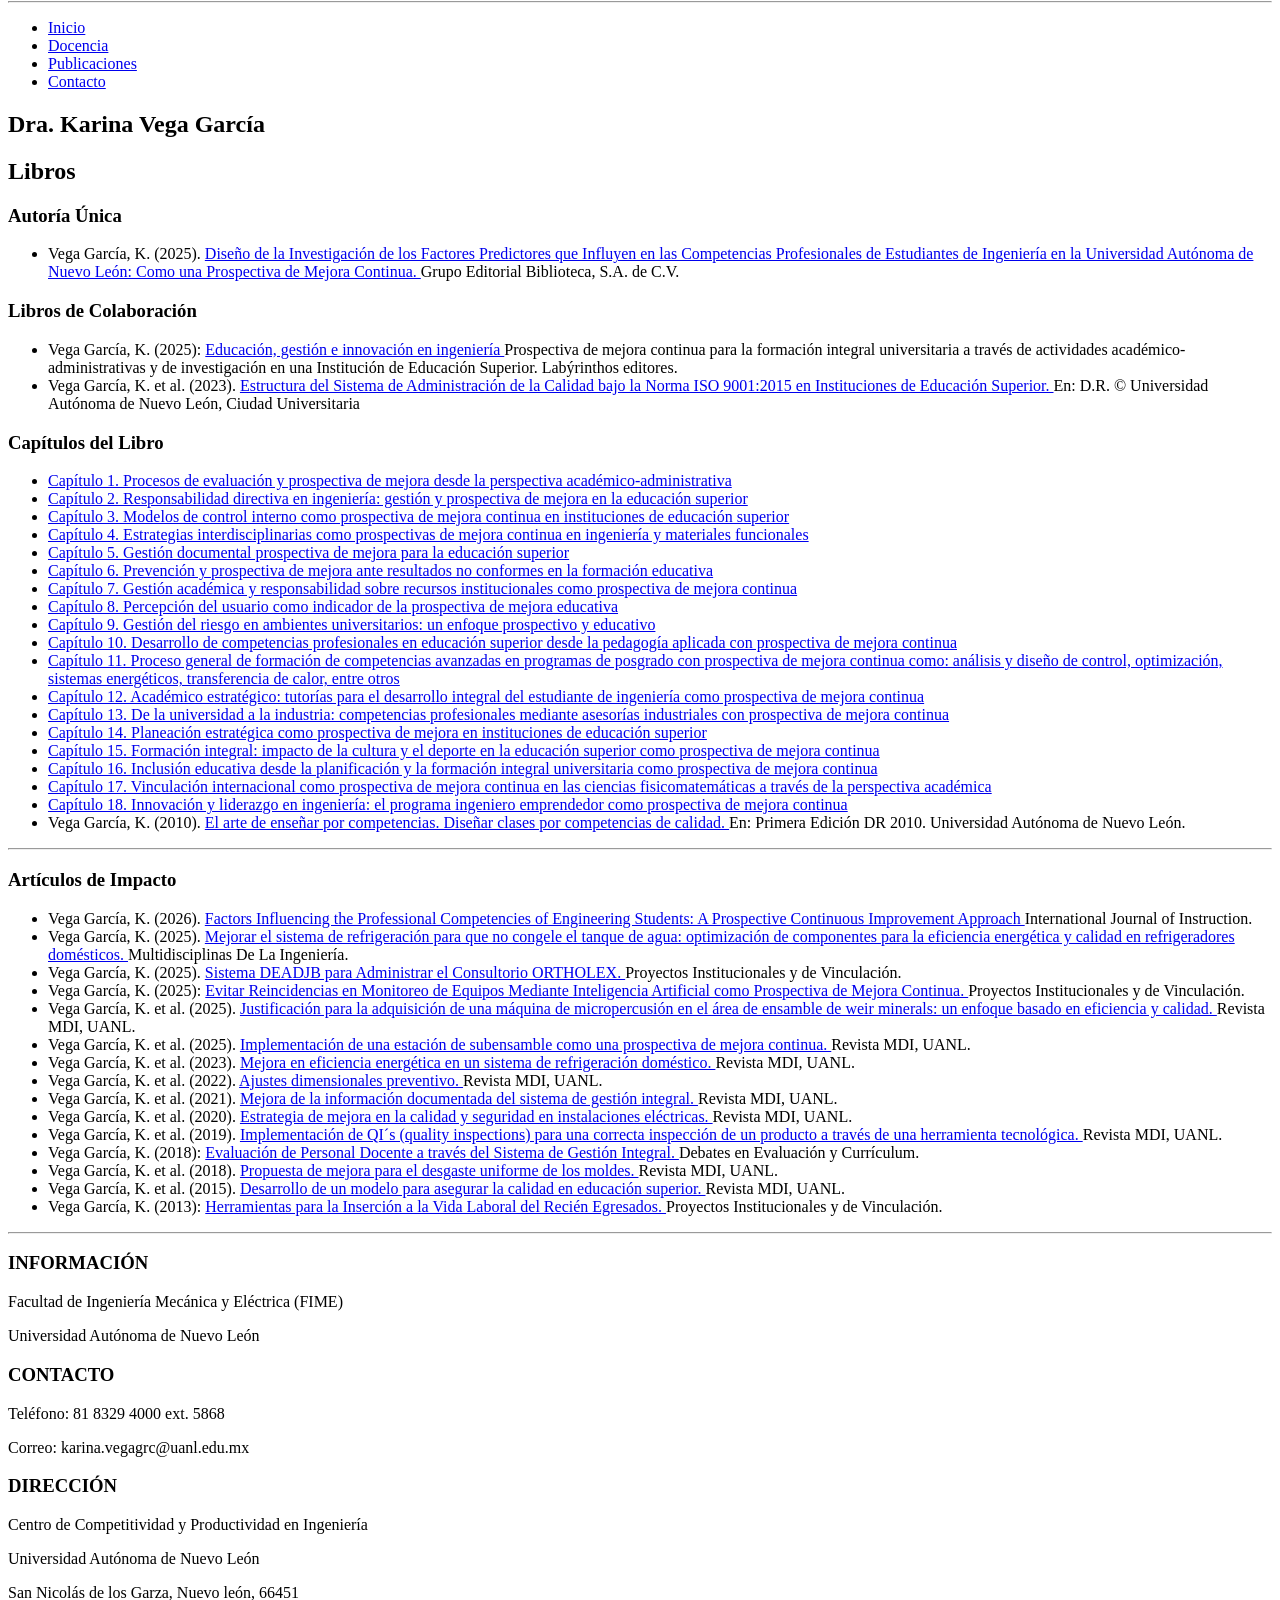
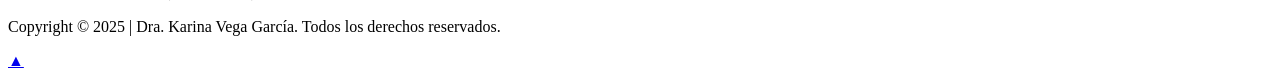
==== commit 7288095a: "Update publicaciones.html" ====
--- a/publicaciones.html
+++ b/publicaciones.html
@@ -17,7 +17,7 @@
     <div class="header-main-wrapper">
         <div class="header-info-content">
             <div class="profile-header">
-                <img src="karina_vega.jpg" alt="Foto de Perfil Dra. Karina Vega García" class="profile-pic-large">
+                <img src="Docs/dra_Karina.jpeg" alt="Foto de Perfil Dra. Karina Vega García" class="profile-pic-large">
                 <div class="text-info">
                     <h2></h2> 
                     <p>Universidad Autónoma de Nuevo León</p>
